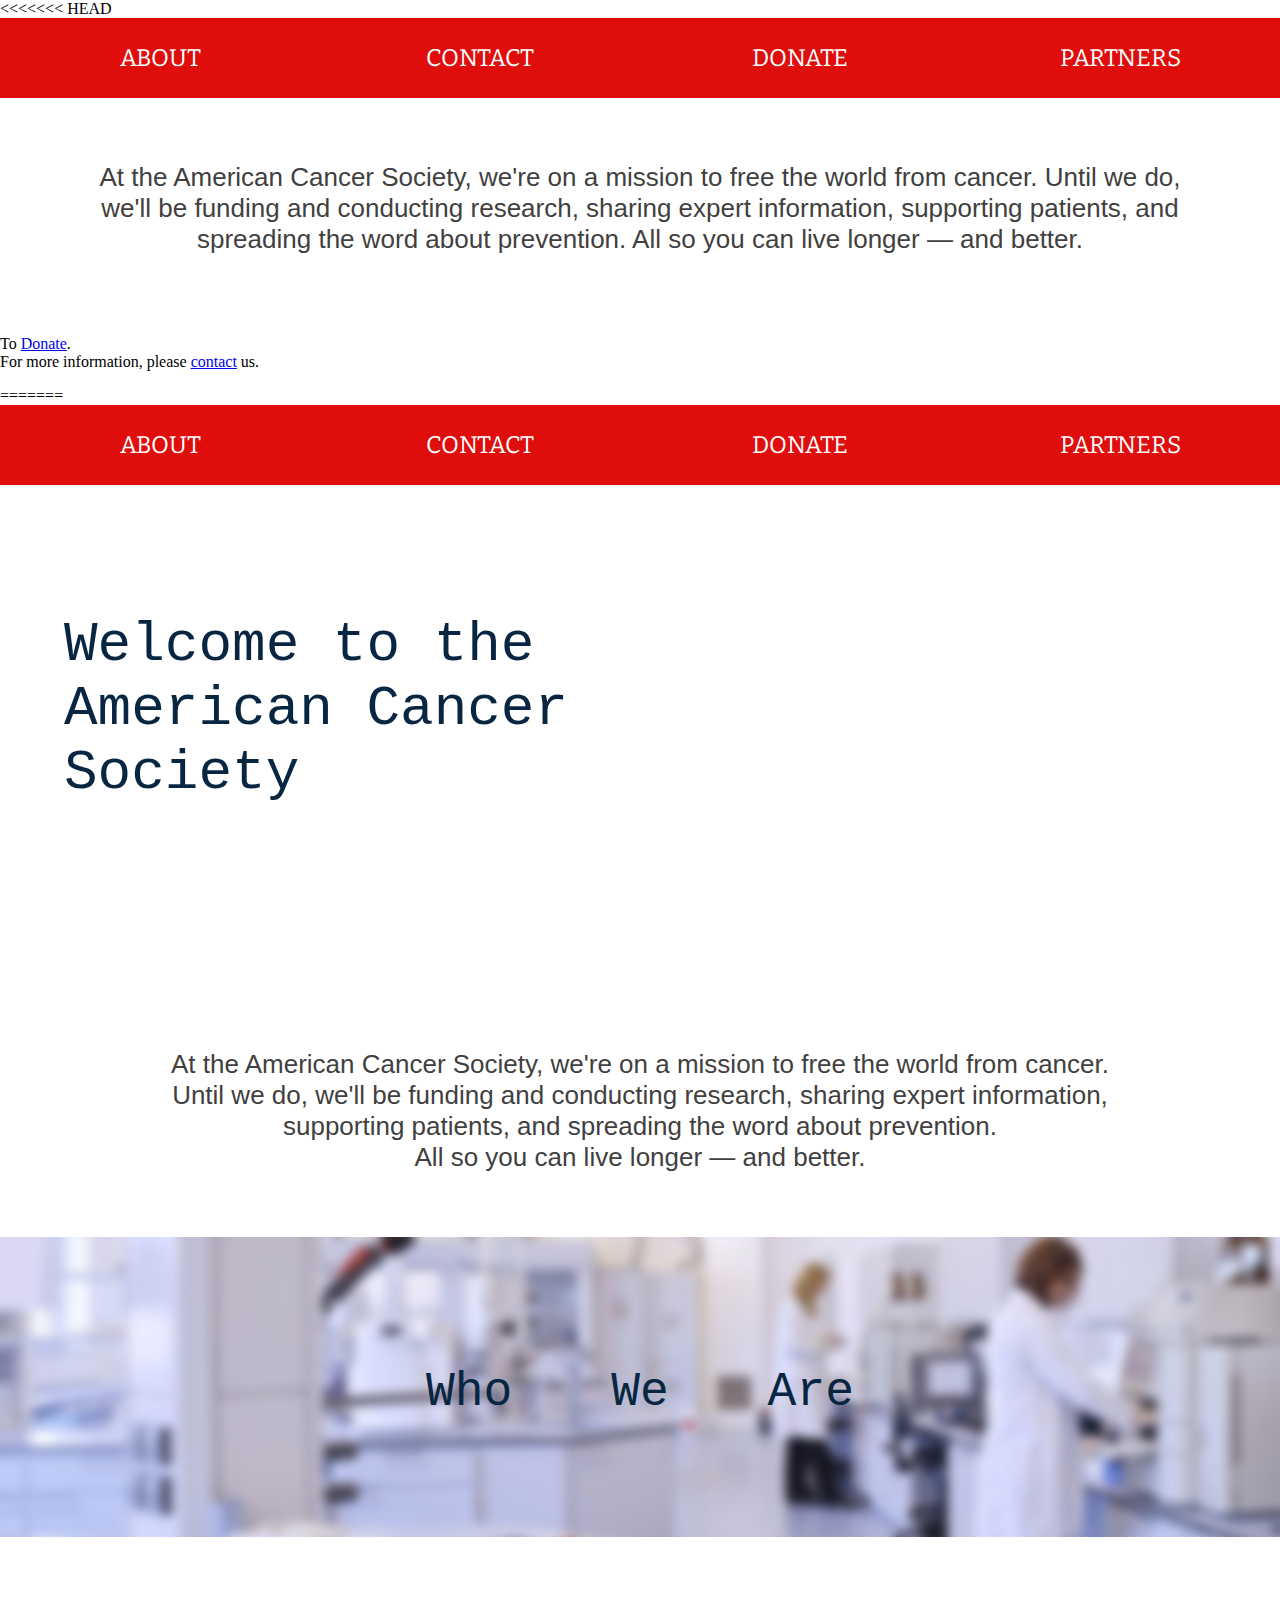
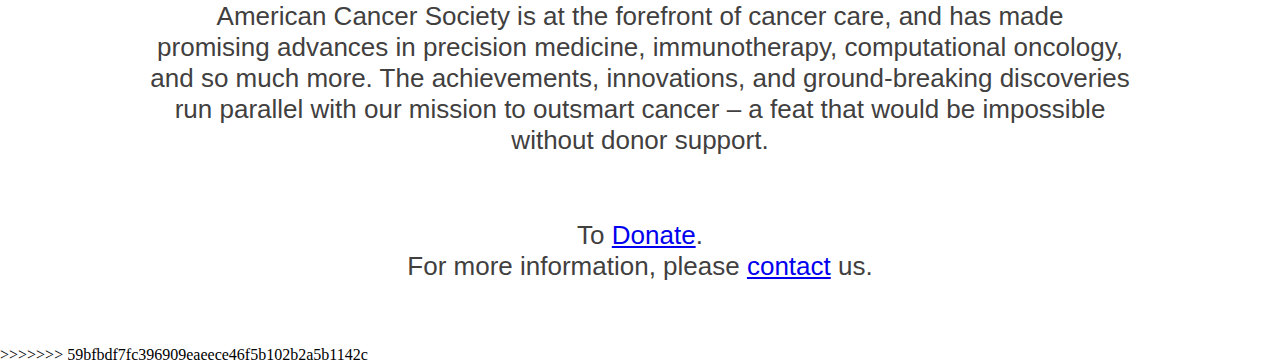
==== index.html @ 08b8dbd5 "Merge branch 'master' of https://github.com/MahdiurRahman/ttp_charity_assignment into about" ====
<<<<<<< HEAD
<!DOCTYPE html>
<html>
<head>
    <link href="https://fonts.googleapis.com/css?family=Bitter&display=swap" rel="stylesheet">
    <link rel="stylesheet" type="text/css" href="index.css">
	<title>Cancer Research of America</title>
</head>
<body>
    <!-- NAVBAR -->
        <div class="nav">
            <a class="nav_link nav_partners"><p class="nav_about">partners</p></a>
            <a class="nav_link"><p class="nav_donate">donate</p></a>
            <a class="nav_link"><p class="nav_contact">contact</p></a>
            <a class="nav_link"><p>about</p></a>
            <div class="nav_div">
                <a class="nav_partners_link"><p>one</p></a>
                <a class="nav_partners_link"><p>two</p></a>
                <a class="nav_partners_link"><p>three</p></a>
                <a class="nav_partners_link"><p>four</p></a>
            </div>
        </div>

    <!-- put code after here -->
	
	<div>
		<p class="aboutPar"> 
		At the American Cancer Society, we're on a mission to free the world from cancer.
		Until we do, we'll be funding and conducting research, sharing expert information,
		supporting patients, and spreading the word about prevention.
		All so you can live longer — and better.
		</p>
		<p>
  		  To <a href="contact.html">Donate</a>. <br>
    		  For more information, please <a href="contact.html">contact</a> us.
		</p>
	</div>
    
</body>
</html>
=======
<!DOCTYPE html>
<html>
<head>
    <link href="https://fonts.googleapis.com/css?family=Bitter&display=swap" rel="stylesheet">
    <link rel="stylesheet" type="text/css" href="index.css">
    <link rel="stylesheet" type="text/css" href="about.css">
	<title>Cancer Research of America</title>
</head>
<body>
    <!-- NAVBAR -->
        <div class="nav">
            <a class="nav_link nav_partners"><p class="nav_about">partners</p></a>
            <a class="nav_link"><p class="nav_donate">donate</p></a>
            <a class="nav_link"><p class="nav_contact">contact</p></a>
            <a class="nav_link"><p>about</p></a>
            <div class="nav_div">
                <a class="nav_partners_link"><p>one</p></a>
                <a class="nav_partners_link"><p>two</p></a>
                <a class="nav_partners_link"><p>three</p></a>
                <a class="nav_partners_link"><p>four</p></a>
            </div>
        </div>

    <!-- put code after here -->
	
	<div class="about_div">
        <div class="banner1">
            <p class= banner1P>
                  Welcome to the<br>American Cancer<br>    Society
            </p>    
            </div>

		<p class="aboutPar"> 
		At the American Cancer Society, we're on a mission to free the world from cancer. <br>
		Until we do, we'll be funding and conducting research, sharing expert information, <br>
		supporting patients, and spreading the word about prevention. <br>
		All so you can live longer — and better.
        </p>

        <div class="banner2">
                <p class= banner2P>
                        Who We Are
                  </p>   
        </div>

        <p class=aboutPar>
                American Cancer Society is at the forefront of cancer care, and has made <br> 
                promising advances in precision medicine, immunotherapy, computational oncology, <br>
                and so much more. The achievements, innovations, and ground-breaking discoveries <br>
                run parallel with our mission to outsmart cancer – a feat that would be impossible <br>
                without donor support. 
        </p>

		<p class=aboutPar2>
  		  To <a href="contact.html">Donate</a>. <br>
    		  For more information, please <a href="contact.html">contact</a> us.
		</p>
	</div>
    

</body>
</html>
>>>>>>> 59bfbdf7fc396909eaeece46f5b102b2a5b1142c
---- index.css ----
body {
	margin: 0;
	padding: 0;
}

.nav {
	height: 80px;
	display: flex;
	flex-flow: row-reverse wrap;
}

.nav_link, .nav_div {
	width: 25%;
	background-color: #e00d0d;
	font-size: 24px;
}

.nav_link {
	height: 100%;
	display: flex;
	justify-content: space-around;
	align-items: center;
}

.nav_div * {
	font-size: 18px;
	text-align: center;
	display: none;
}

.nav a * {
	font-family: 'Bitter', serif;
	color: white;
	text-transform: uppercase;
}

div a:first-child:hover {

}
---- index.css ----
body {
	margin: 0;
	padding: 0;
}

.nav {
	height: 80px;
	display: flex;
	flex-flow: row-reverse wrap;
}

.nav_link, .nav_div {
	width: 25%;
	background-color: #e00d0d;
	font-size: 24px;
}

.nav_link {
	height: 100%;
	display: flex;
	justify-content: space-around;
	align-items: center;
}

.nav_div * {
	font-size: 18px;
	text-align: center;
	display: none;
}

.nav a * {
	font-family: 'Bitter', serif;
	color: white;
	text-transform: uppercase;
}

div a:first-child:hover {

}
---- about.css ----
.banner1 {
    height: 500px;
    background-image: url("https://www.conehealth.com/app/files/public/9988/Physician-Hands-Home-Banner.jpg");
    background-repeat: no-repeat;
}

.banner1P {
    margin: 0;
    font-size: 350%;
    font-weight: 510;
    font-family: 'Courier New', Courier, monospace;
    padding-block-start: 10%;
    padding-left: 5%;
    text-align: left;
    color: rgb(8, 38, 66);
}

.aboutPar {
    font-family: 'Lucida Sans', 'Lucida Sans Regular', 'Lucida Grande', 'Lucida Sans Unicode', Geneva, Verdana, sans-serif;
    font-size: 26px;
    text-align: center;
    margin:0;
    padding-left: 7%;
    padding-right: 7%;
    padding-top: 5%;
    padding-bottom: 5%;
    color: rgb(66, 63, 63);
}

.aboutPar2 {
    font-family: 'Lucida Sans', 'Lucida Sans Regular', 'Lucida Grande', 'Lucida Sans Unicode', Geneva, Verdana, sans-serif;
    font-size: 26px;
    text-align: center;
    margin:0;
    padding-left: 7%;
    padding-right: 7%;
    padding-bottom: 5%;
    color: rgb(66, 63, 63);
}

.banner2 {
    height: 300px;
    background-image: url("banner2.jpg");
    background-repeat: no-repeat;
    background-position: center; 
    background-size: cover; 
 }

.banner2P {
    margin: 0;
    font-size: 300%;
    font-weight: 510;
    font-family:'Courier New', Courier, monospace;
    padding-block-start: 10%;
    padding: 10%;
    text-align: center;
    color:rgb(8, 38, 66);
    word-spacing: 70px; 
}
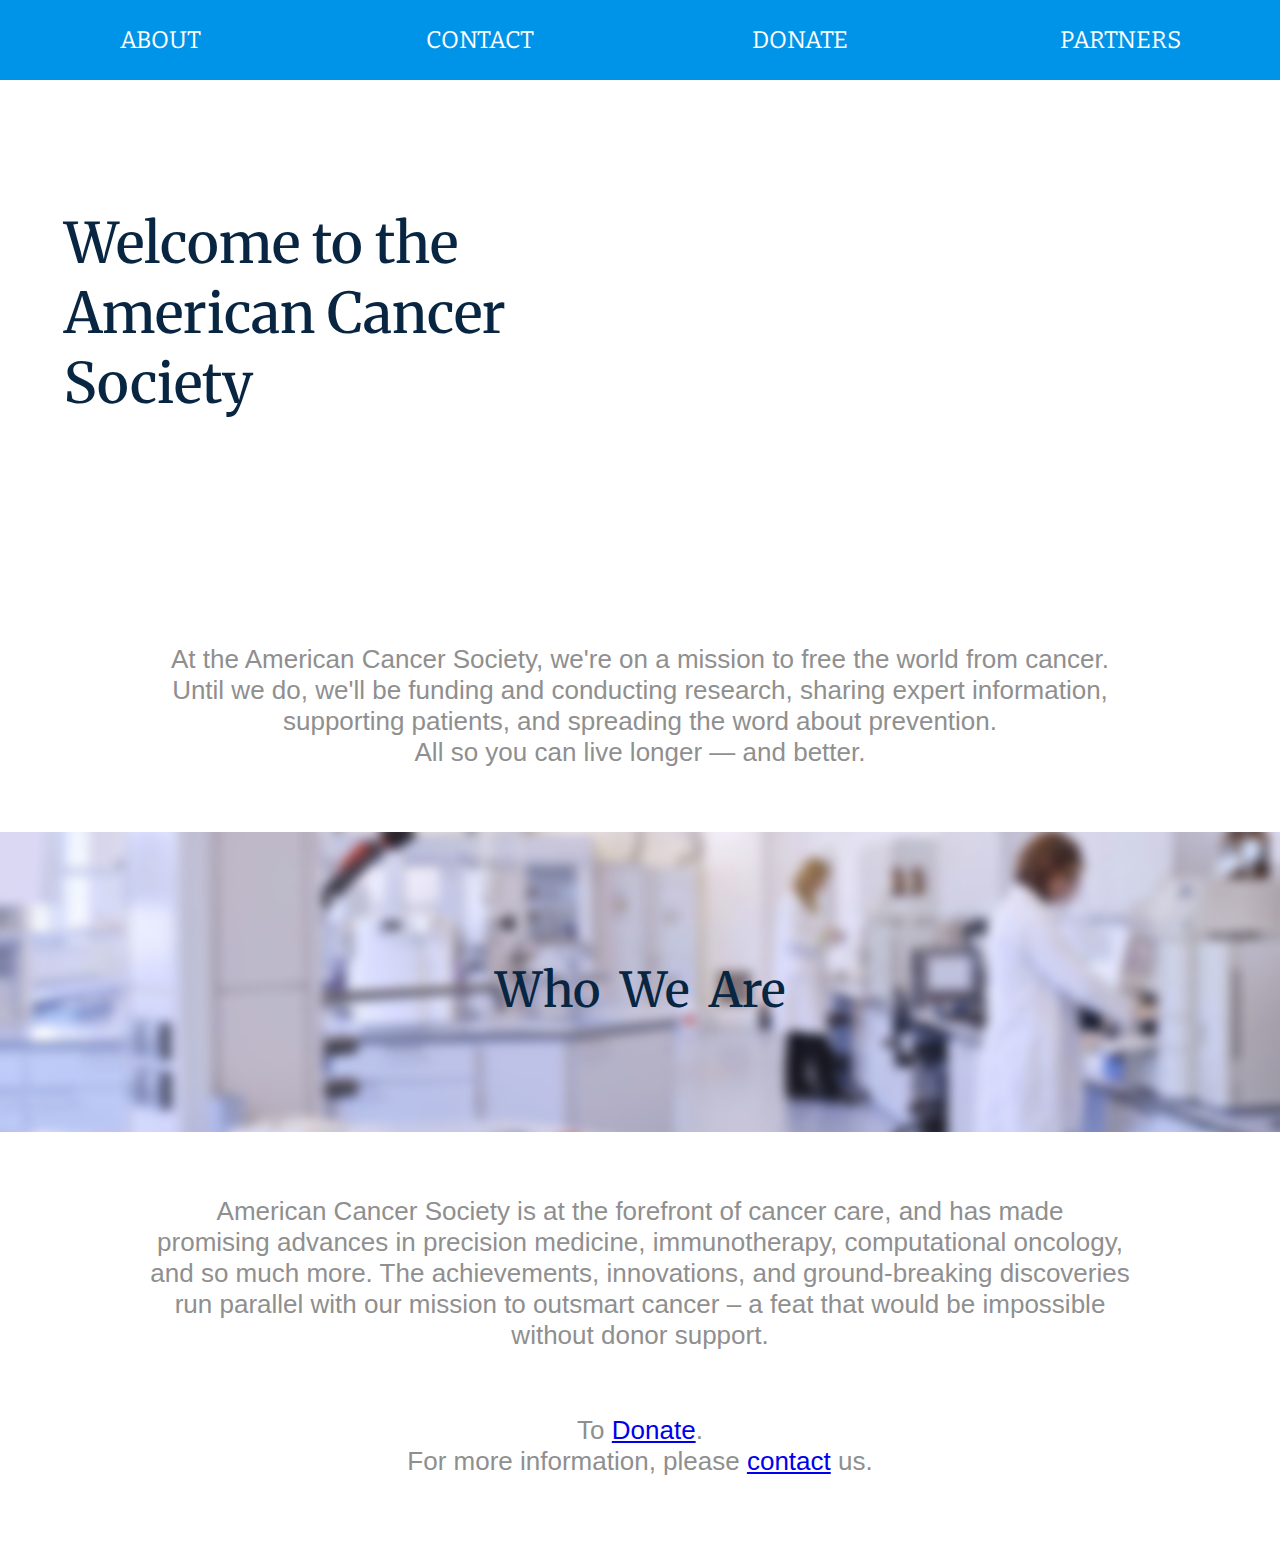
==== commit 6619ea5c: "nav color" ====
--- a/index.html
+++ b/index.html
@@ -1,9 +1,10 @@
-<<<<<<< HEAD
 <!DOCTYPE html>
 <html>
 <head>
+    <link href="https://fonts.googleapis.com/css?family=Merriweather&display=swap" rel="stylesheet">
     <link href="https://fonts.googleapis.com/css?family=Bitter&display=swap" rel="stylesheet">
     <link rel="stylesheet" type="text/css" href="index.css">
+    <link rel="stylesheet" type="text/css" href="about.css">
 	<title>Cancer Research of America</title>
 </head>
 <body>
@@ -23,82 +24,40 @@
 
     <!-- put code after here -->
 	
-	<div>
+	<div class="about_div">
+        <div class="banner1">
+            <p class= banner1P>
+                  Welcome to the<br>American Cancer<br>    Society
+            </p>    
+            </div>
+
 		<p class="aboutPar"> 
-		At the American Cancer Society, we're on a mission to free the world from cancer.
-		Until we do, we'll be funding and conducting research, sharing expert information,
-		supporting patients, and spreading the word about prevention.
+		At the American Cancer Society, we're on a mission to free the world from cancer. <br>
+		Until we do, we'll be funding and conducting research, sharing expert information, <br>
+		supporting patients, and spreading the word about prevention. <br>
 		All so you can live longer — and better.
-		</p>
-		<p>
-  		  To <a href="contact.html">Donate</a>. <br>
+        </p>
+
+        <div class="banner2">
+                <p class= banner2P>
+                        Who We Are
+                  </p>   
+        </div>
+
+        <p class=aboutPar>
+                American Cancer Society is at the forefront of cancer care, and has made <br> 
+                promising advances in precision medicine, immunotherapy, computational oncology, <br>
+                and so much more. The achievements, innovations, and ground-breaking discoveries <br>
+                run parallel with our mission to outsmart cancer – a feat that would be impossible <br>
+                without donor support. 
+        </p>
+
+		<p class=aboutPar2>
+  		  To <a href="donate.html">Donate</a>. <br>
     		  For more information, please <a href="contact.html">contact</a> us.
 		</p>
 	</div>
     
+
 </body>
-</html>
-=======
-<!DOCTYPE html>
-<html>
-<head>
-    <link href="https://fonts.googleapis.com/css?family=Bitter&display=swap" rel="stylesheet">
-    <link rel="stylesheet" type="text/css" href="index.css">
-    <link rel="stylesheet" type="text/css" href="about.css">
-	<title>Cancer Research of America</title>
-</head>
-<body>
-    <!-- NAVBAR -->
-        <div class="nav">
-            <a class="nav_link nav_partners"><p class="nav_about">partners</p></a>
-            <a class="nav_link"><p class="nav_donate">donate</p></a>
-            <a class="nav_link"><p class="nav_contact">contact</p></a>
-            <a class="nav_link"><p>about</p></a>
-            <div class="nav_div">
-                <a class="nav_partners_link"><p>one</p></a>
-                <a class="nav_partners_link"><p>two</p></a>
-                <a class="nav_partners_link"><p>three</p></a>
-                <a class="nav_partners_link"><p>four</p></a>
-            </div>
-        </div>
-
-    <!-- put code after here -->
-	
-	<div class="about_div">
-        <div class="banner1">
-            <p class= banner1P>
-                  Welcome to the<br>American Cancer<br>    Society
-            </p>    
-            </div>
-
-		<p class="aboutPar"> 
-		At the American Cancer Society, we're on a mission to free the world from cancer. <br>
-		Until we do, we'll be funding and conducting research, sharing expert information, <br>
-		supporting patients, and spreading the word about prevention. <br>
-		All so you can live longer — and better.
-        </p>
-
-        <div class="banner2">
-                <p class= banner2P>
-                        Who We Are
-                  </p>   
-        </div>
-
-        <p class=aboutPar>
-                American Cancer Society is at the forefront of cancer care, and has made <br> 
-                promising advances in precision medicine, immunotherapy, computational oncology, <br>
-                and so much more. The achievements, innovations, and ground-breaking discoveries <br>
-                run parallel with our mission to outsmart cancer – a feat that would be impossible <br>
-                without donor support. 
-        </p>
-
-		<p class=aboutPar2>
-  		  To <a href="contact.html">Donate</a>. <br>
-    		  For more information, please <a href="contact.html">contact</a> us.
-		</p>
-	</div>
-    
-
-</body>
-</html>
->>>>>>> 59bfbdf7fc396909eaeece46f5b102b2a5b1142c
+</html>--- a/index.css
+++ b/index.css
@@ -11,7 +11,7 @@
 
 .nav_link, .nav_div {
 	width: 25%;
-	background-color: #e00d0d;
+	background-color:#0094E9;
 	font-size: 24px;
 }
 
--- a/about.css
+++ b/about.css
@@ -8,7 +8,7 @@
     margin: 0;
     font-size: 350%;
     font-weight: 510;
-    font-family: 'Courier New', Courier, monospace;
+    font-family: 'Merriweather', serif;
     padding-block-start: 10%;
     padding-left: 5%;
     text-align: left;
@@ -24,7 +24,7 @@
     padding-right: 7%;
     padding-top: 5%;
     padding-bottom: 5%;
-    color: rgb(66, 63, 63);
+    color:#8f8f8f;
 }
 
 .aboutPar2 {
@@ -35,7 +35,7 @@
     padding-left: 7%;
     padding-right: 7%;
     padding-bottom: 5%;
-    color: rgb(66, 63, 63);
+    color: #8f8f8f;
 }
 
 .banner2 {
@@ -50,10 +50,10 @@
     margin: 0;
     font-size: 300%;
     font-weight: 510;
-    font-family:'Courier New', Courier, monospace;
+    font-family: 'Merriweather', serif;
     padding-block-start: 10%;
     padding: 10%;
     text-align: center;
     color:rgb(8, 38, 66);
-    word-spacing: 70px; 
+    word-spacing: 10px; 
 }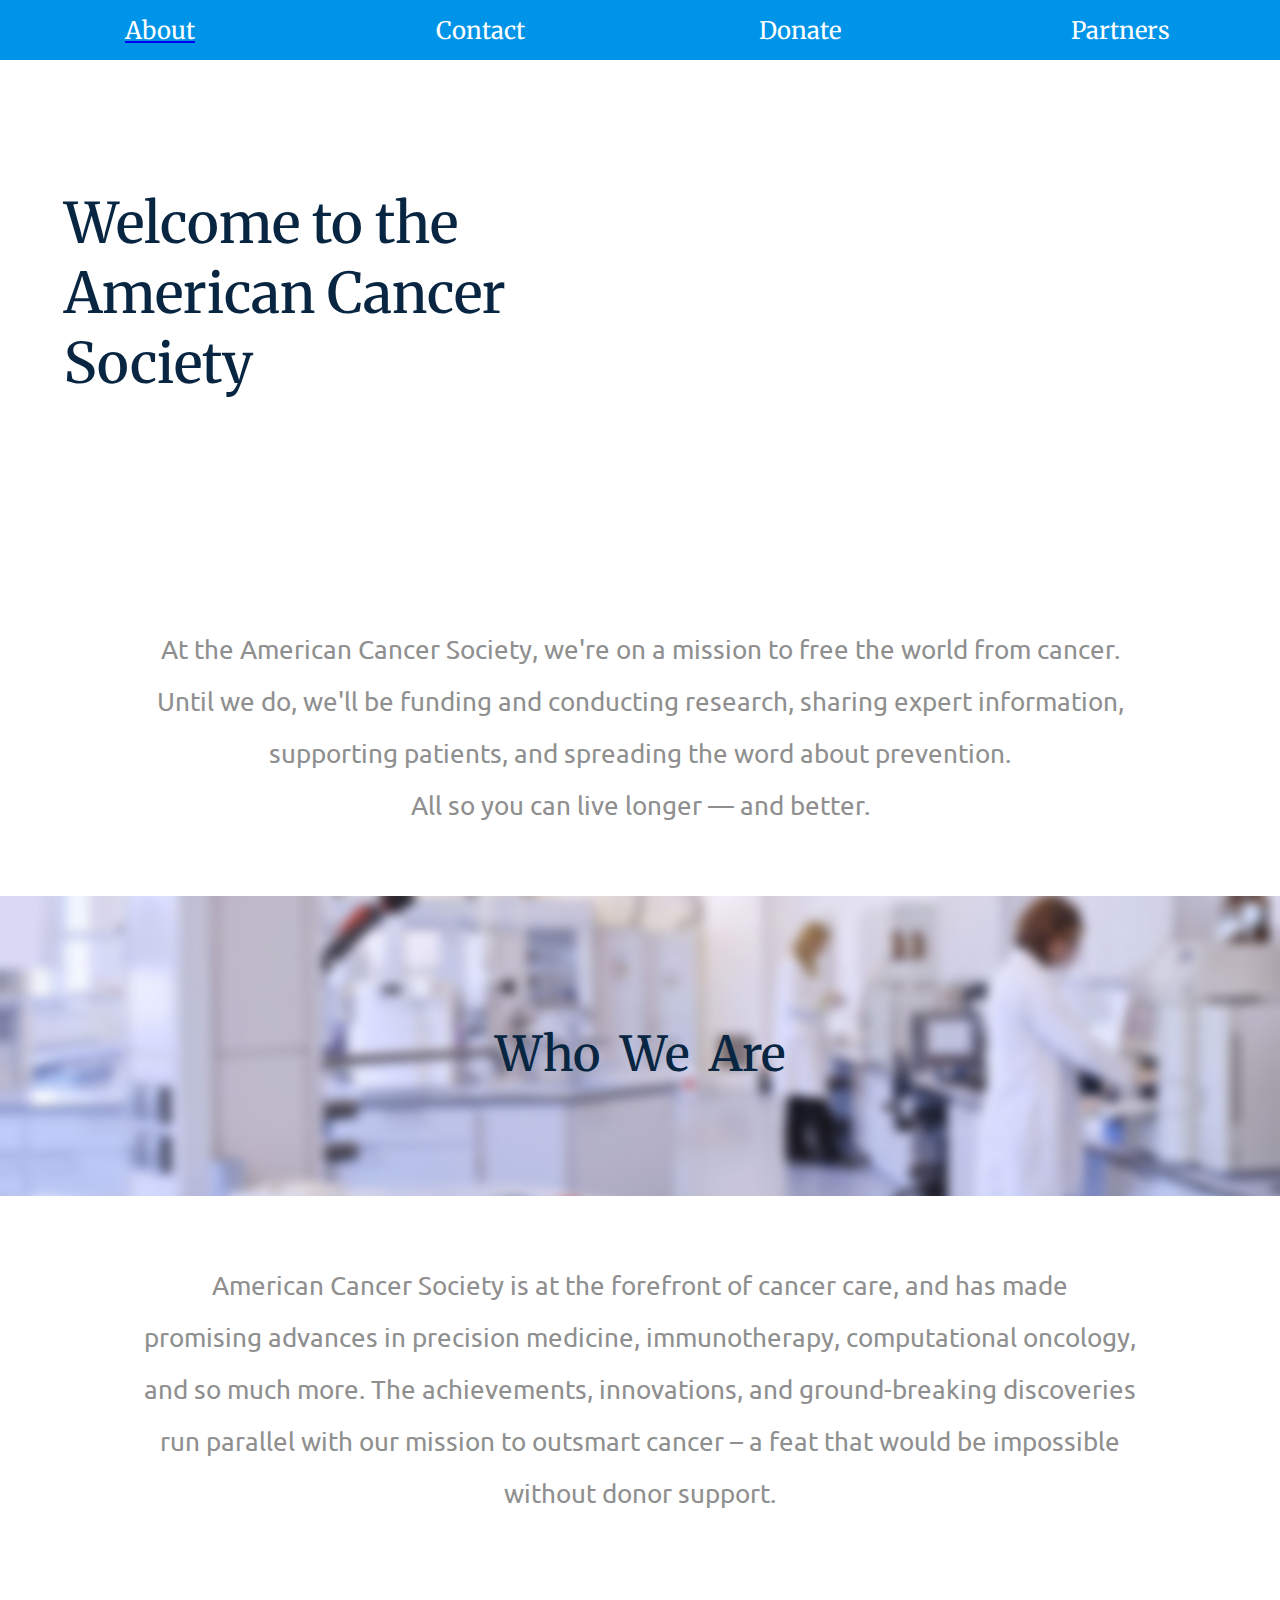
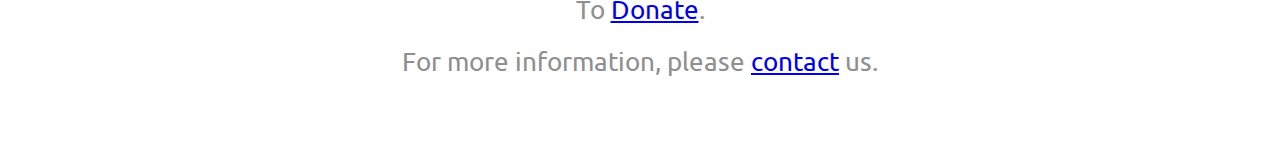
==== commit 8926b807: "this is a commit mahdi" ====
--- a/index.html
+++ b/index.html
@@ -3,6 +3,7 @@
 <head>
     <link href="https://fonts.googleapis.com/css?family=Merriweather&display=swap" rel="stylesheet">
     <link href="https://fonts.googleapis.com/css?family=Bitter&display=swap" rel="stylesheet">
+    <link href="https://fonts.googleapis.com/css?family=Crimson+Text|Ubuntu:300&display=swap" rel="stylesheet">
     <link rel="stylesheet" type="text/css" href="index.css">
     <link rel="stylesheet" type="text/css" href="about.css">
 	<title>Cancer Research of America</title>
@@ -11,9 +12,9 @@
     <!-- NAVBAR -->
         <div class="nav">
             <a class="nav_link nav_partners"><p class="nav_about">partners</p></a>
-            <a class="nav_link"><p class="nav_donate">donate</p></a>
-            <a class="nav_link"><p class="nav_contact">contact</p></a>
-            <a class="nav_link"><p>about</p></a>
+            <a class="nav_link" href="donate.html"><p class="nav_donate">donate</p></a>
+            <a class="nav_link" href="contact.html"><p class="nav_contact">contact</p></a>
+            <a class="nav_link" href="index.html"><p>about</p></a>
             <div class="nav_div">
                 <a class="nav_partners_link"><p>one</p></a>
                 <a class="nav_partners_link"><p>two</p></a>
--- a/index.css
+++ b/index.css
@@ -1,10 +1,11 @@
-body {
+html, body {
+	height: 100%;
 	margin: 0;
 	padding: 0;
 }
 
 .nav {
-	height: 80px;
+	height: 60px;
 	display: flex;
 	flex-flow: row-reverse wrap;
 }
@@ -20,6 +21,11 @@
 	display: flex;
 	justify-content: space-around;
 	align-items: center;
+	text-decoration: none;
+}
+
+.nav_link:hover {
+	text-decoration: underline;
 }
 
 .nav_div * {
@@ -29,13 +35,9 @@
 }
 
 .nav a * {
-	font-family: 'Bitter', serif;
+	font-family: 'Merriweather', serif;
 	color: white;
-	text-transform: uppercase;
-}
-
-div a:first-child:hover {
-
+	text-transform: capitalize;
 }
 
 
@@ -46,4 +48,3 @@
 
 
 
-
--- a/about.css
+++ b/about.css
@@ -16,7 +16,7 @@
 }
 
 .aboutPar {
-    font-family: 'Lucida Sans', 'Lucida Sans Regular', 'Lucida Grande', 'Lucida Sans Unicode', Geneva, Verdana, sans-serif;
+    font-family: 'Ubuntu', sans-serif;
     font-size: 26px;
     text-align: center;
     margin:0;
@@ -25,10 +25,11 @@
     padding-top: 5%;
     padding-bottom: 5%;
     color:#8f8f8f;
+    line-height: 2.0;
 }
 
 .aboutPar2 {
-    font-family: 'Lucida Sans', 'Lucida Sans Regular', 'Lucida Grande', 'Lucida Sans Unicode', Geneva, Verdana, sans-serif;
+    font-family: 'Ubuntu', sans-serif;
     font-size: 26px;
     text-align: center;
     margin:0;
@@ -36,6 +37,7 @@
     padding-right: 7%;
     padding-bottom: 5%;
     color: #8f8f8f;
+    line-height: 2.0;
 }
 
 .banner2 {
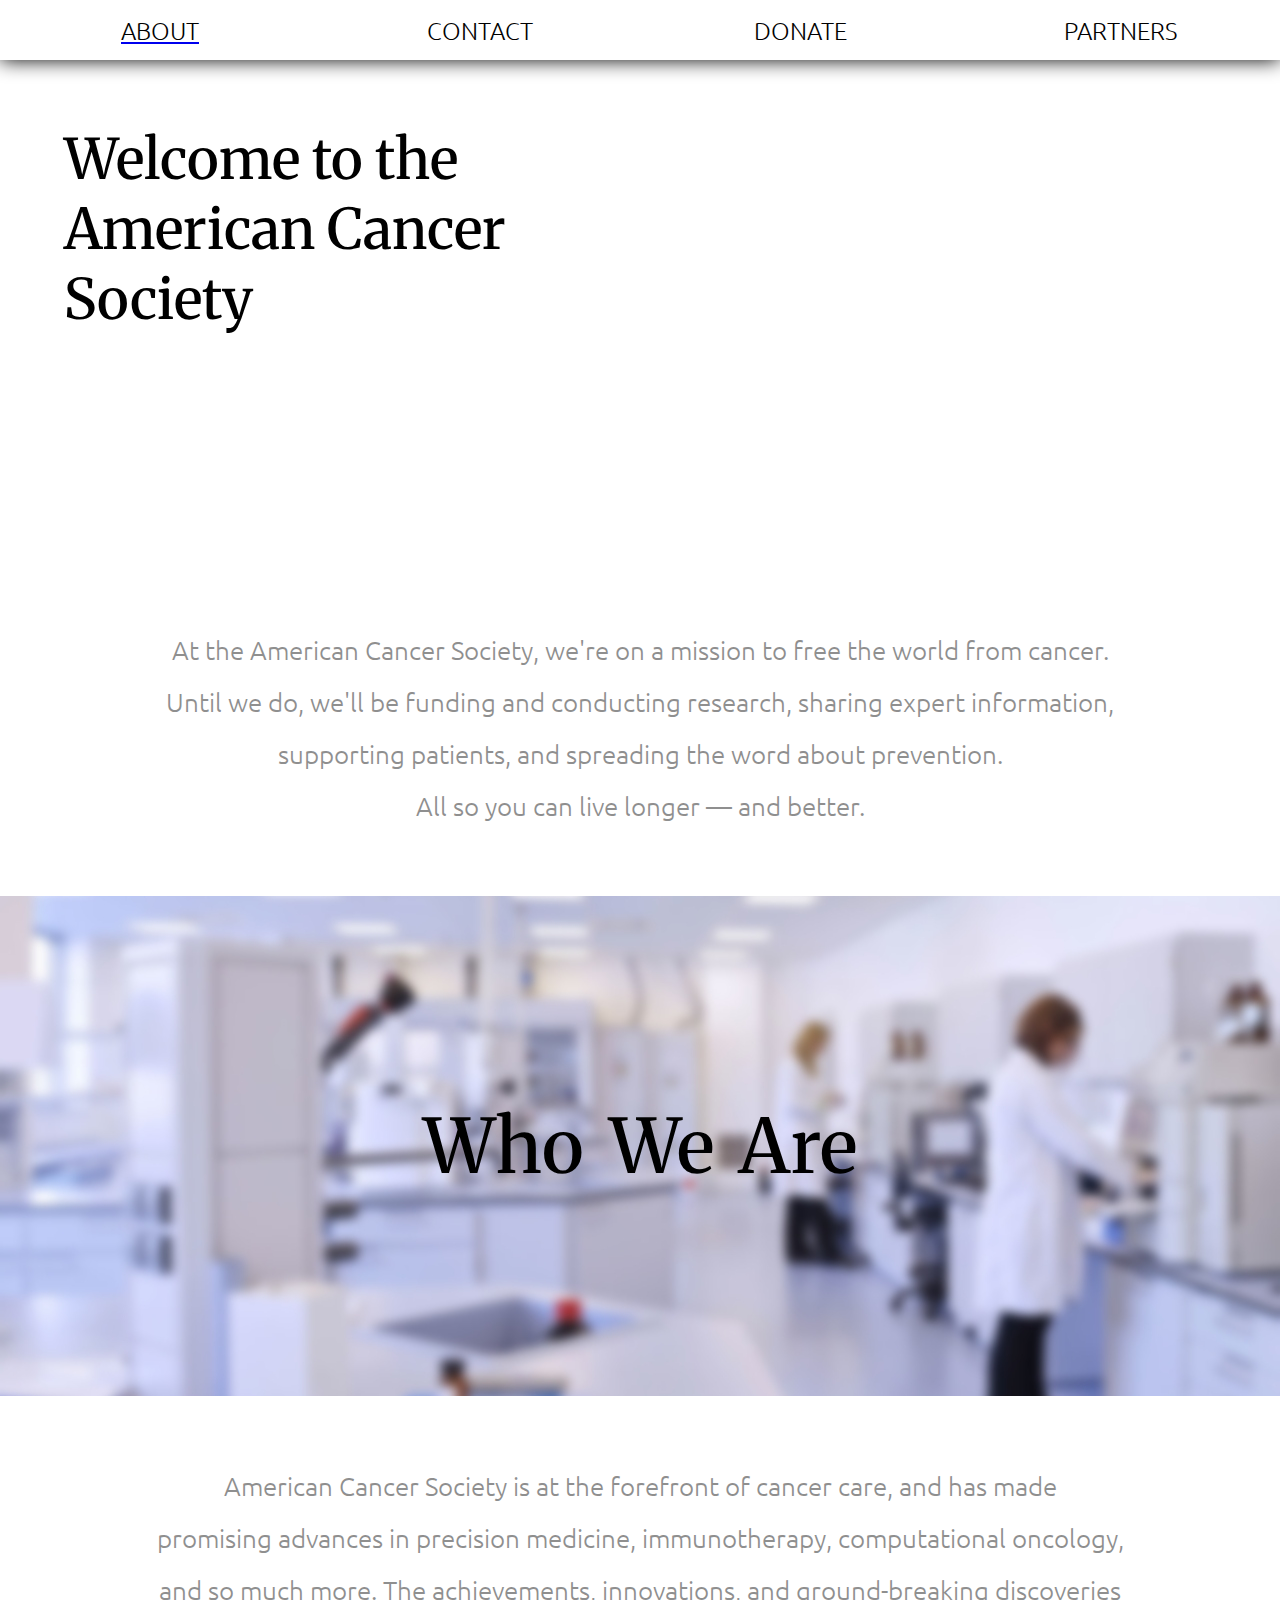
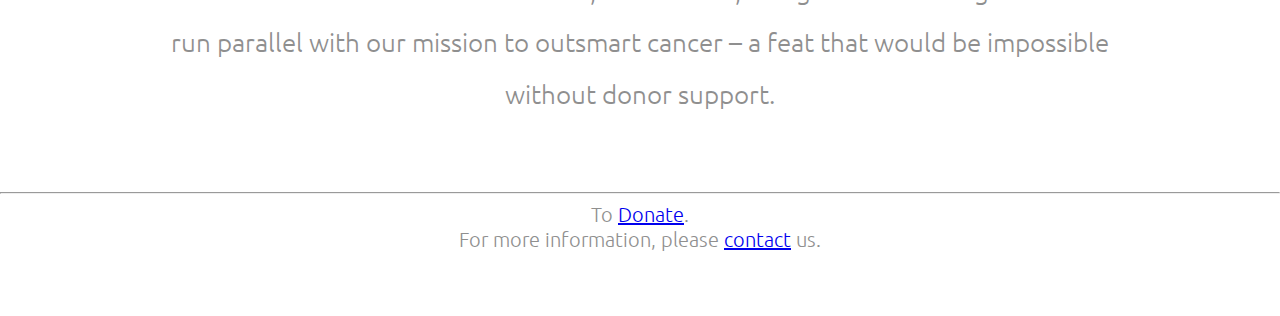
==== commit e6a9a139: "new and improved" ====
--- a/index.html
+++ b/index.html
@@ -1,6 +1,7 @@
 <!DOCTYPE html>
 <html>
 <head>
+    <link href="https://fonts.googleapis.com/css?family=Ubuntu:400,500&display=swap" rel="stylesheet">
     <link href="https://fonts.googleapis.com/css?family=Merriweather&display=swap" rel="stylesheet">
     <link href="https://fonts.googleapis.com/css?family=Bitter&display=swap" rel="stylesheet">
     <link href="https://fonts.googleapis.com/css?family=Crimson+Text|Ubuntu:300&display=swap" rel="stylesheet">
@@ -11,15 +12,23 @@
 <body>
     <!-- NAVBAR -->
         <div class="nav">
-            <a class="nav_link nav_partners"><p class="nav_about">partners</p></a>
-            <a class="nav_link" href="donate.html"><p class="nav_donate">donate</p></a>
-            <a class="nav_link" href="contact.html"><p class="nav_contact">contact</p></a>
-            <a class="nav_link" href="index.html"><p>about</p></a>
+            <a class="nav_link nav_partners">
+                <p>partners</p>
+            </a>
+            <a class="nav_link" href="donate.html">
+                <p class="nav_donate">donate</p>
+            </a>
+            <a class="nav_link" href="contact.html">
+                <p class="nav_contact">contact</p>
+            </a>
+            <a class="nav_link nav_about" href="index.html">
+                <p>about</p>
+            </a>
             <div class="nav_div">
-                <a class="nav_partners_link"><p>one</p></a>
-                <a class="nav_partners_link"><p>two</p></a>
-                <a class="nav_partners_link"><p>three</p></a>
-                <a class="nav_partners_link"><p>four</p></a>
+                <a>one</a>
+                <a>two</a>
+                <a>three</a>
+                <a>four</a>
             </div>
         </div>
 
@@ -30,7 +39,7 @@
             <p class= banner1P>
                   Welcome to the<br>American Cancer<br>    Society
             </p>    
-            </div>
+        </div>
 
 		<p class="aboutPar"> 
 		At the American Cancer Society, we're on a mission to free the world from cancer. <br>
@@ -52,6 +61,7 @@
                 run parallel with our mission to outsmart cancer – a feat that would be impossible <br>
                 without donor support. 
         </p>
+        <hr>
 
 		<p class=aboutPar2>
   		  To <a href="donate.html">Donate</a>. <br>
--- a/index.css
+++ b/index.css
@@ -8,11 +8,14 @@
 	height: 60px;
 	display: flex;
 	flex-flow: row-reverse wrap;
+	position: fixed;
+	width: 100%;
+	box-shadow: 0px 0px 20px black;
 }
 
 .nav_link, .nav_div {
 	width: 25%;
-	background-color:#0094E9;
+	background-color: white;
 	font-size: 24px;
 }
 
@@ -28,16 +31,33 @@
 	text-decoration: underline;
 }
 
-.nav_div * {
+.nav_div {
 	font-size: 18px;
 	text-align: center;
+	display: flex;
+	flex-direction: column;
+	padding-bottom: 10px;
+	border-radius: 0 0 0 10px;
 	display: none;
 }
 
+.nav_div a {
+	font-family: 'Ubuntu', sans-serif;
+	font-weight: lighter;
+	color: black;
+	text-transform: uppercase;
+	margin: 10px;
+}
+
 .nav a * {
-	font-family: 'Merriweather', serif;
-	color: white;
-	text-transform: capitalize;
+	font-family: 'Ubuntu', sans-serif;
+	font-weight: lighter;
+	color: black;
+	text-transform: uppercase;
+}
+
+.nav_partners:hover .nav_div {
+	display: flex;
 }
 
 
--- a/about.css
+++ b/about.css
@@ -2,6 +2,7 @@
     height: 500px;
     background-image: url("https://www.conehealth.com/app/files/public/9988/Physician-Hands-Home-Banner.jpg");
     background-repeat: no-repeat;
+    padding-top: 60px;
 }
 
 .banner1P {
@@ -9,14 +10,15 @@
     font-size: 350%;
     font-weight: 510;
     font-family: 'Merriweather', serif;
-    padding-block-start: 10%;
+    padding-block-start: 5%;
     padding-left: 5%;
     text-align: left;
-    color: rgb(8, 38, 66);
+    color: black;
 }
 
 .aboutPar {
     font-family: 'Ubuntu', sans-serif;
+    font-weight: lighter;
     font-size: 26px;
     text-align: center;
     margin:0;
@@ -30,22 +32,26 @@
 
 .aboutPar2 {
     font-family: 'Ubuntu', sans-serif;
-    font-size: 26px;
+    font-weight: lighter;
+    font-size: 20px;
     text-align: center;
     margin:0;
     padding-left: 7%;
     padding-right: 7%;
     padding-bottom: 5%;
     color: #8f8f8f;
-    line-height: 2.0;
 }
 
 .banner2 {
-    height: 300px;
+    height: 500px;
     background-image: url("banner2.jpg");
     background-repeat: no-repeat;
     background-position: center; 
-    background-size: cover; 
+    background-size: cover;
+    display: flex;
+    justify-content: center;
+    align-items: center;
+    font-size: 25px; 
  }
 
 .banner2P {
@@ -56,6 +62,6 @@
     padding-block-start: 10%;
     padding: 10%;
     text-align: center;
-    color:rgb(8, 38, 66);
+    color: black;
     word-spacing: 10px; 
 }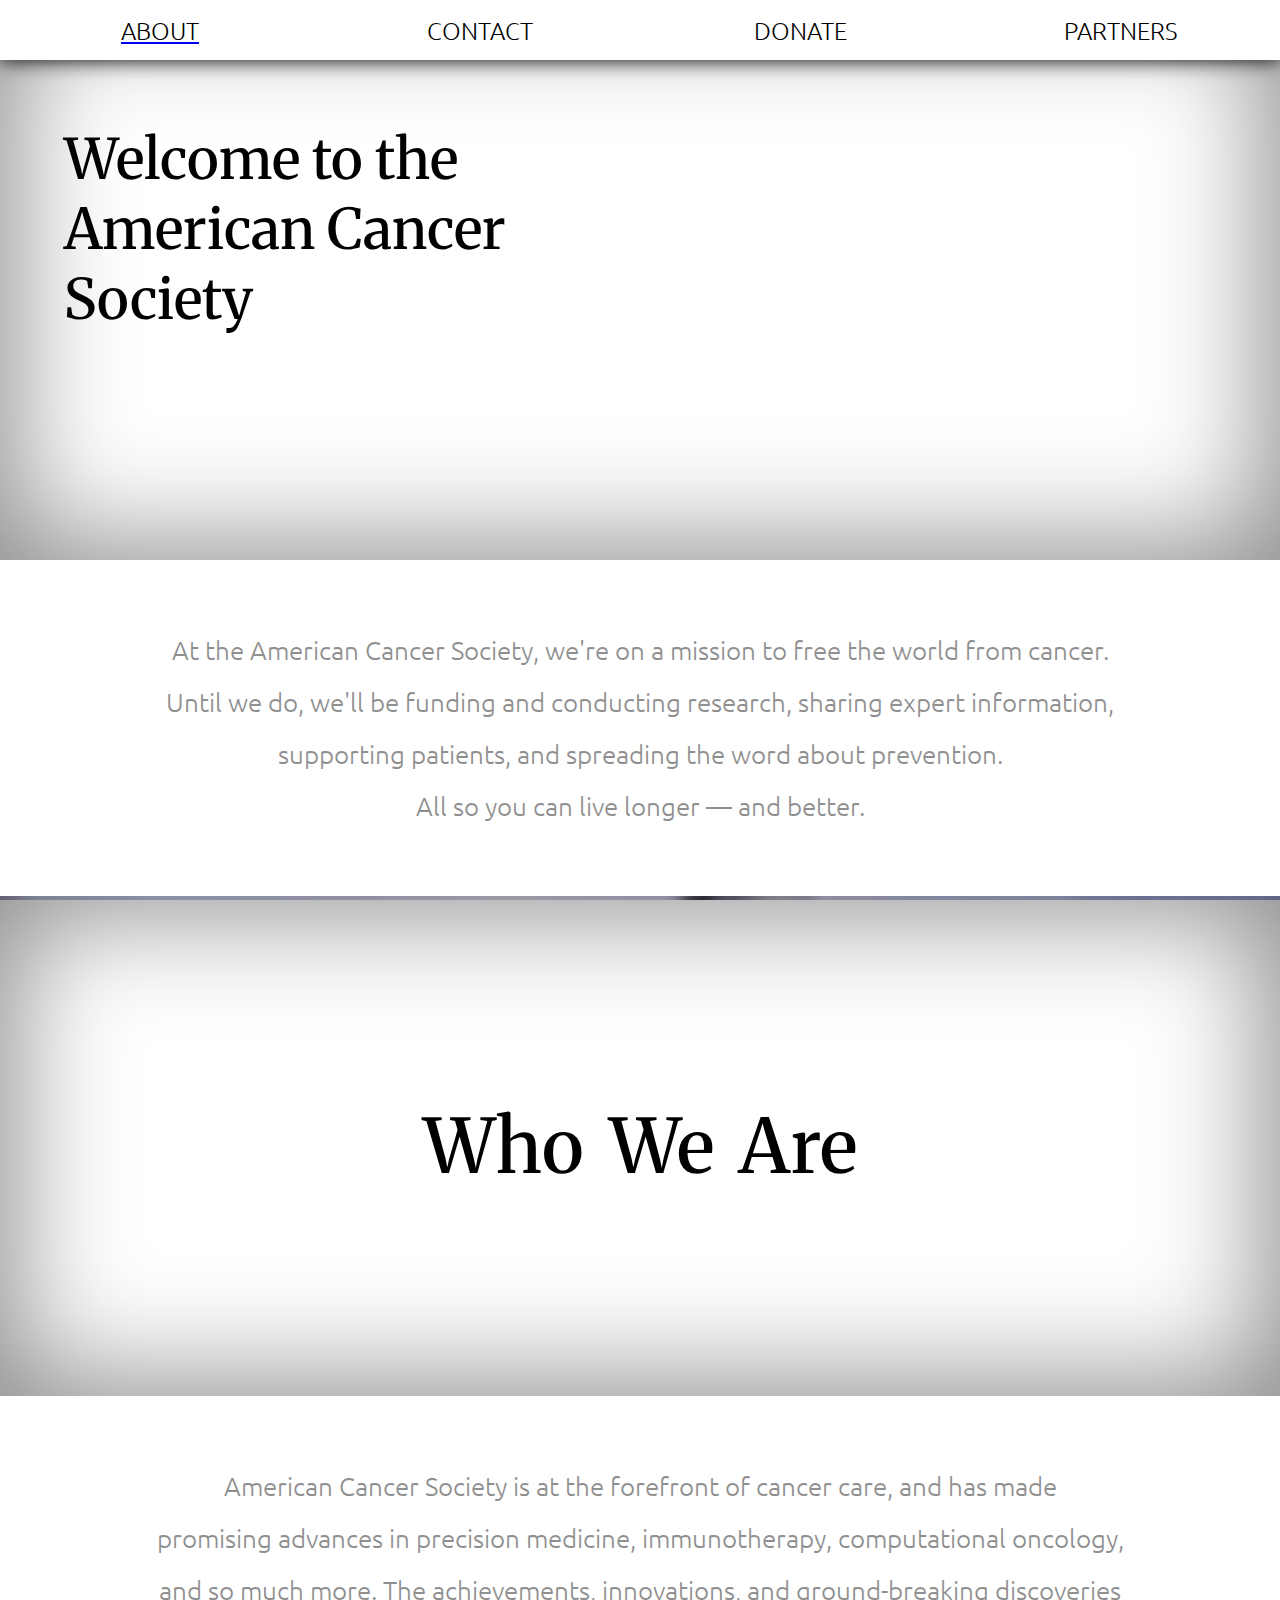
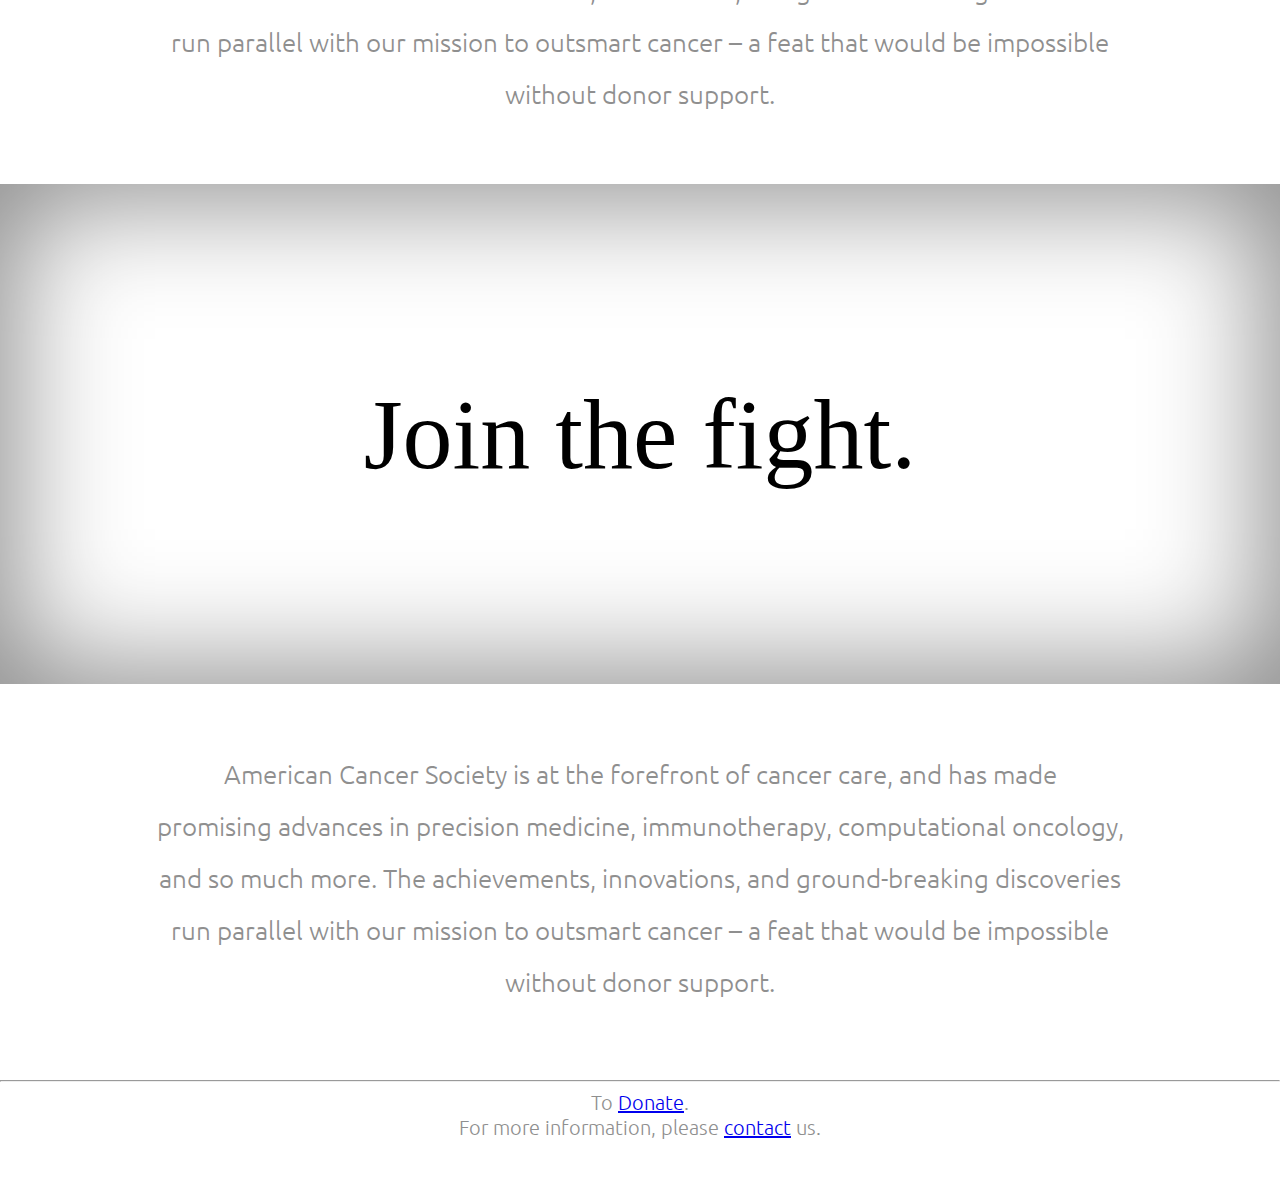
==== commit 813adffe: "even better" ====
--- a/index.html
+++ b/index.html
@@ -61,12 +61,27 @@
                 run parallel with our mission to outsmart cancer – a feat that would be impossible <br>
                 without donor support. 
         </p>
+
+        <div class="banner3">
+            <p>Join the fight.</p>
+        </div>
+
+        <p class="aboutPar">
+                American Cancer Society is at the forefront of cancer care, and has made <br> 
+                promising advances in precision medicine, immunotherapy, computational oncology, <br>
+                and so much more. The achievements, innovations, and ground-breaking discoveries <br>
+                run parallel with our mission to outsmart cancer – a feat that would be impossible <br>
+                without donor support. 
+        </p>
+
         <hr>
 
 		<p class=aboutPar2>
   		  To <a href="donate.html">Donate</a>. <br>
     		  For more information, please <a href="contact.html">contact</a> us.
 		</p>
+
+
 	</div>
     
 
--- a/about.css
+++ b/about.css
@@ -40,6 +40,7 @@
     padding-right: 7%;
     padding-bottom: 5%;
     color: #8f8f8f;
+    background-color: white;
 }
 
 .banner2 {
@@ -54,6 +55,27 @@
     font-size: 25px; 
  }
 
+ .banner3 {
+    height: 500px;
+    background-image: url("https://images.unsplash.com/photo-1524499982521-1ffd58dd89ea?ixlib=rb-1.2.1&ixid=eyJhcHBfaWQiOjEyMDd9&auto=format&fit=crop&w=1674&q=80");
+    background-repeat: no-repeat;
+    background-position: center; 
+    background-size: cover;
+    display: flex;
+    justify-content: center;
+    align-items: center;
+    font-size: 25px; 
+ }
+
+ .banner3 p {
+    font-size: 100px;
+ }
+
+ .banner1, .banner2, .banner3 {
+    background-attachment: fixed;
+    box-shadow: inset 0px 0px 116px 16px rgba(0,0,0,0.45);
+ }
+
 .banner2P {
     margin: 0;
     font-size: 300%;
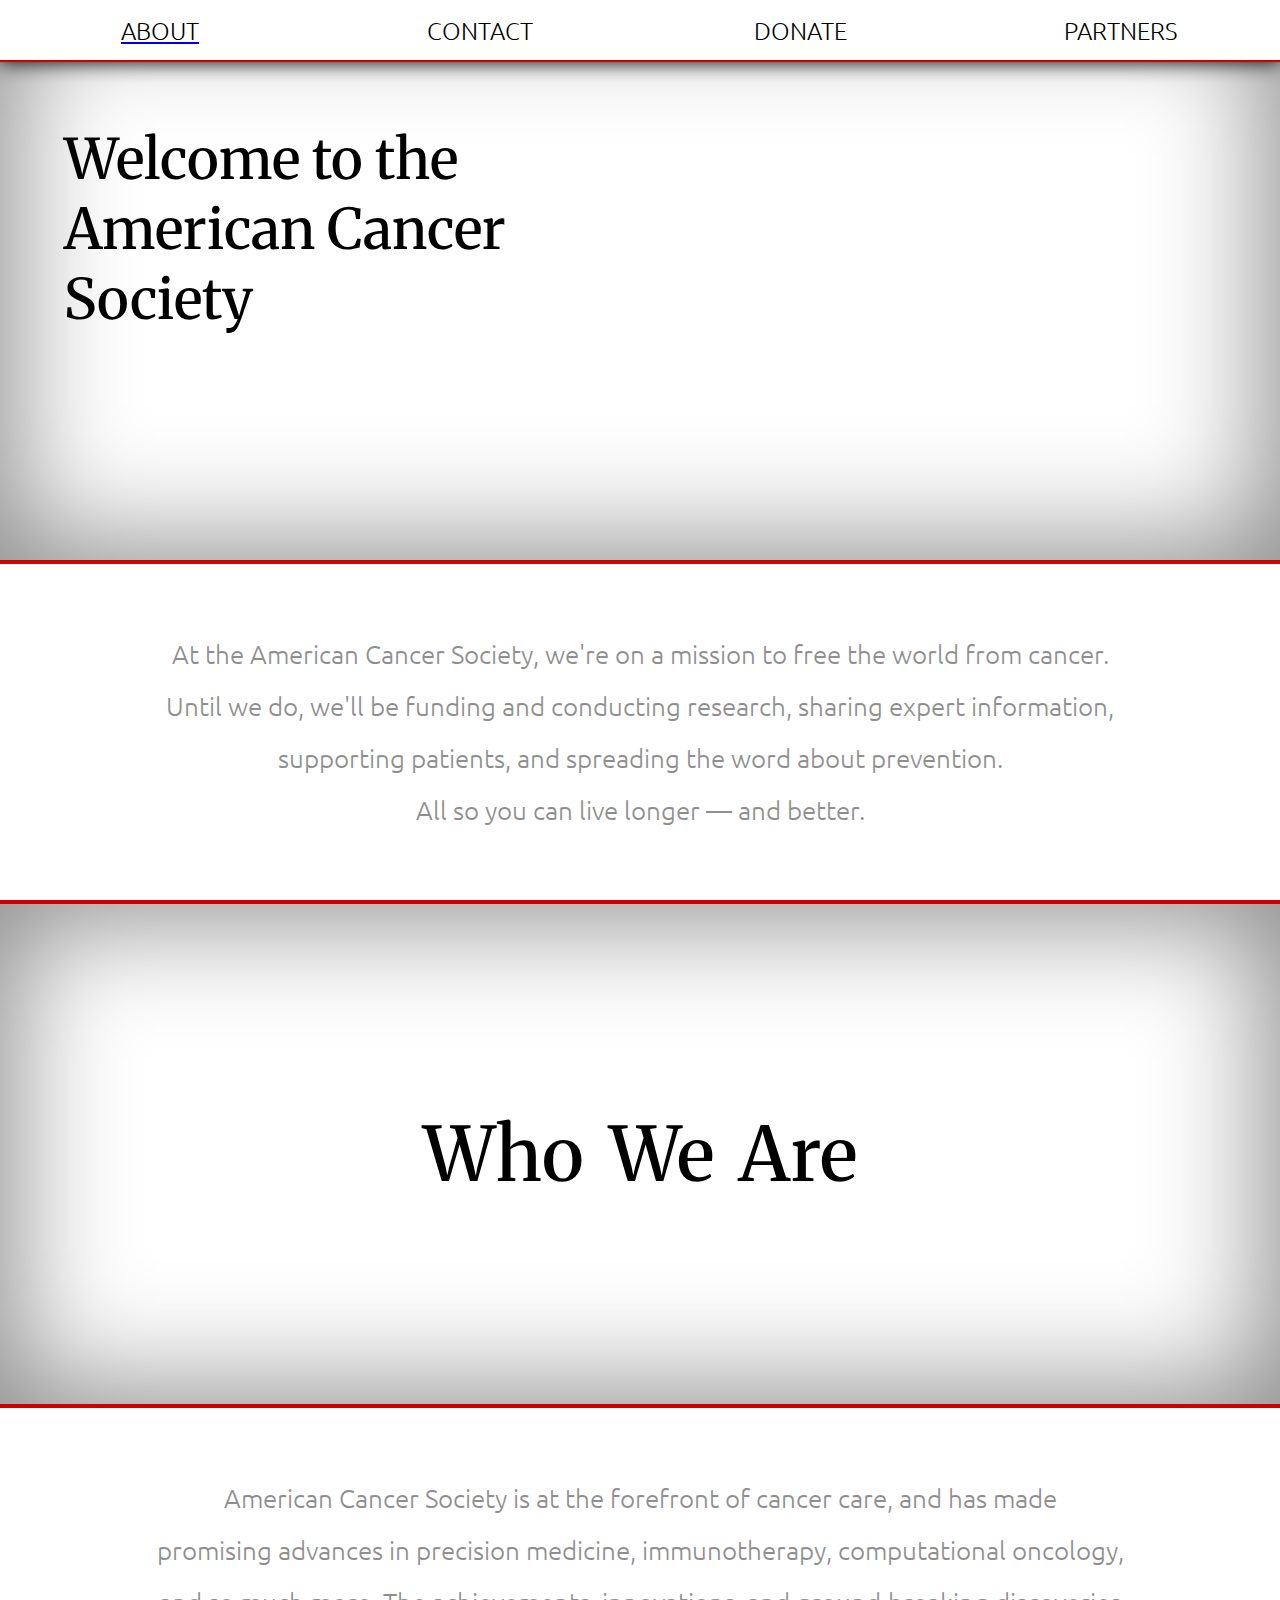
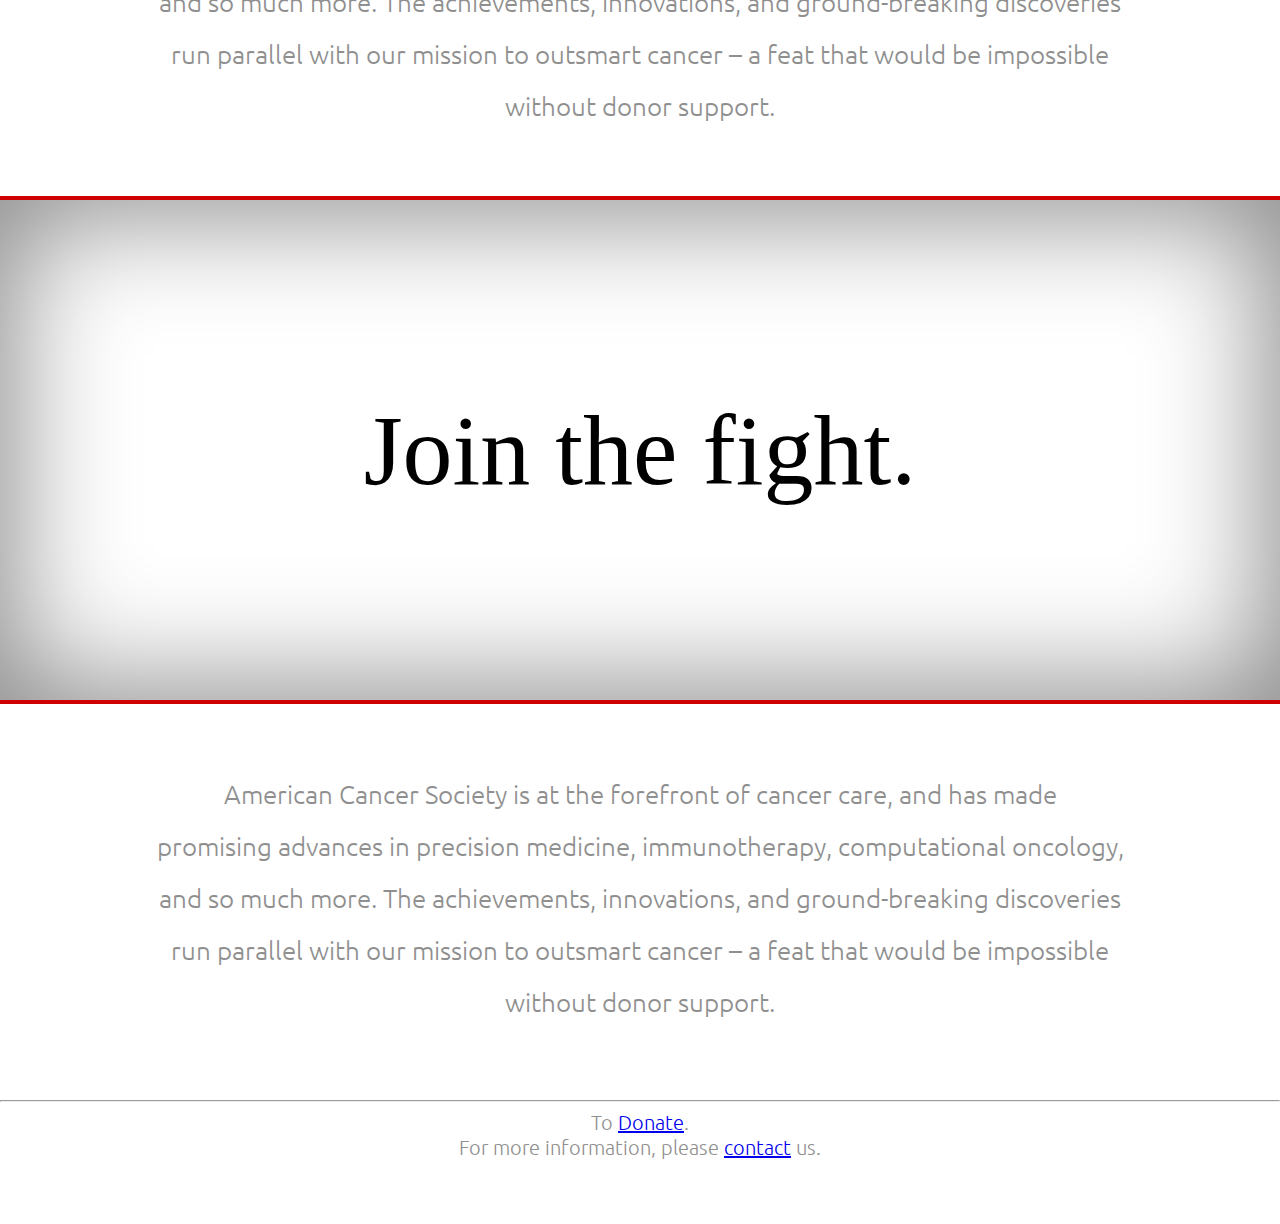
==== commit 21885239: "nothing" ====
--- a/index.html
+++ b/index.html
@@ -66,7 +66,7 @@
             <p>Join the fight.</p>
         </div>
 
-        <p class="aboutPar">
+        <p class="aboutPar aboutParLast">
                 American Cancer Society is at the forefront of cancer care, and has made <br> 
                 promising advances in precision medicine, immunotherapy, computational oncology, <br>
                 and so much more. The achievements, innovations, and ground-breaking discoveries <br>
--- a/index.css
+++ b/index.css
@@ -11,6 +11,9 @@
 	position: fixed;
 	width: 100%;
 	box-shadow: 0px 0px 20px black;
+	border-width: 0 0 2px 0;
+	border-color: #cf0000;
+	border-style: solid;
 }
 
 .nav_link, .nav_div {
--- a/about.css
+++ b/about.css
@@ -28,6 +28,9 @@
     padding-bottom: 5%;
     color:#8f8f8f;
     line-height: 2.0;
+    border-width: 4px 0;
+    border-color: #cf0000;
+    border-style: solid;
 }
 
 .aboutPar2 {
@@ -41,6 +44,10 @@
     padding-bottom: 5%;
     color: #8f8f8f;
     background-color: white;
+}
+
+.aboutParLast {
+    border-width: 4px 0 0 0;
 }
 
 .banner2 {
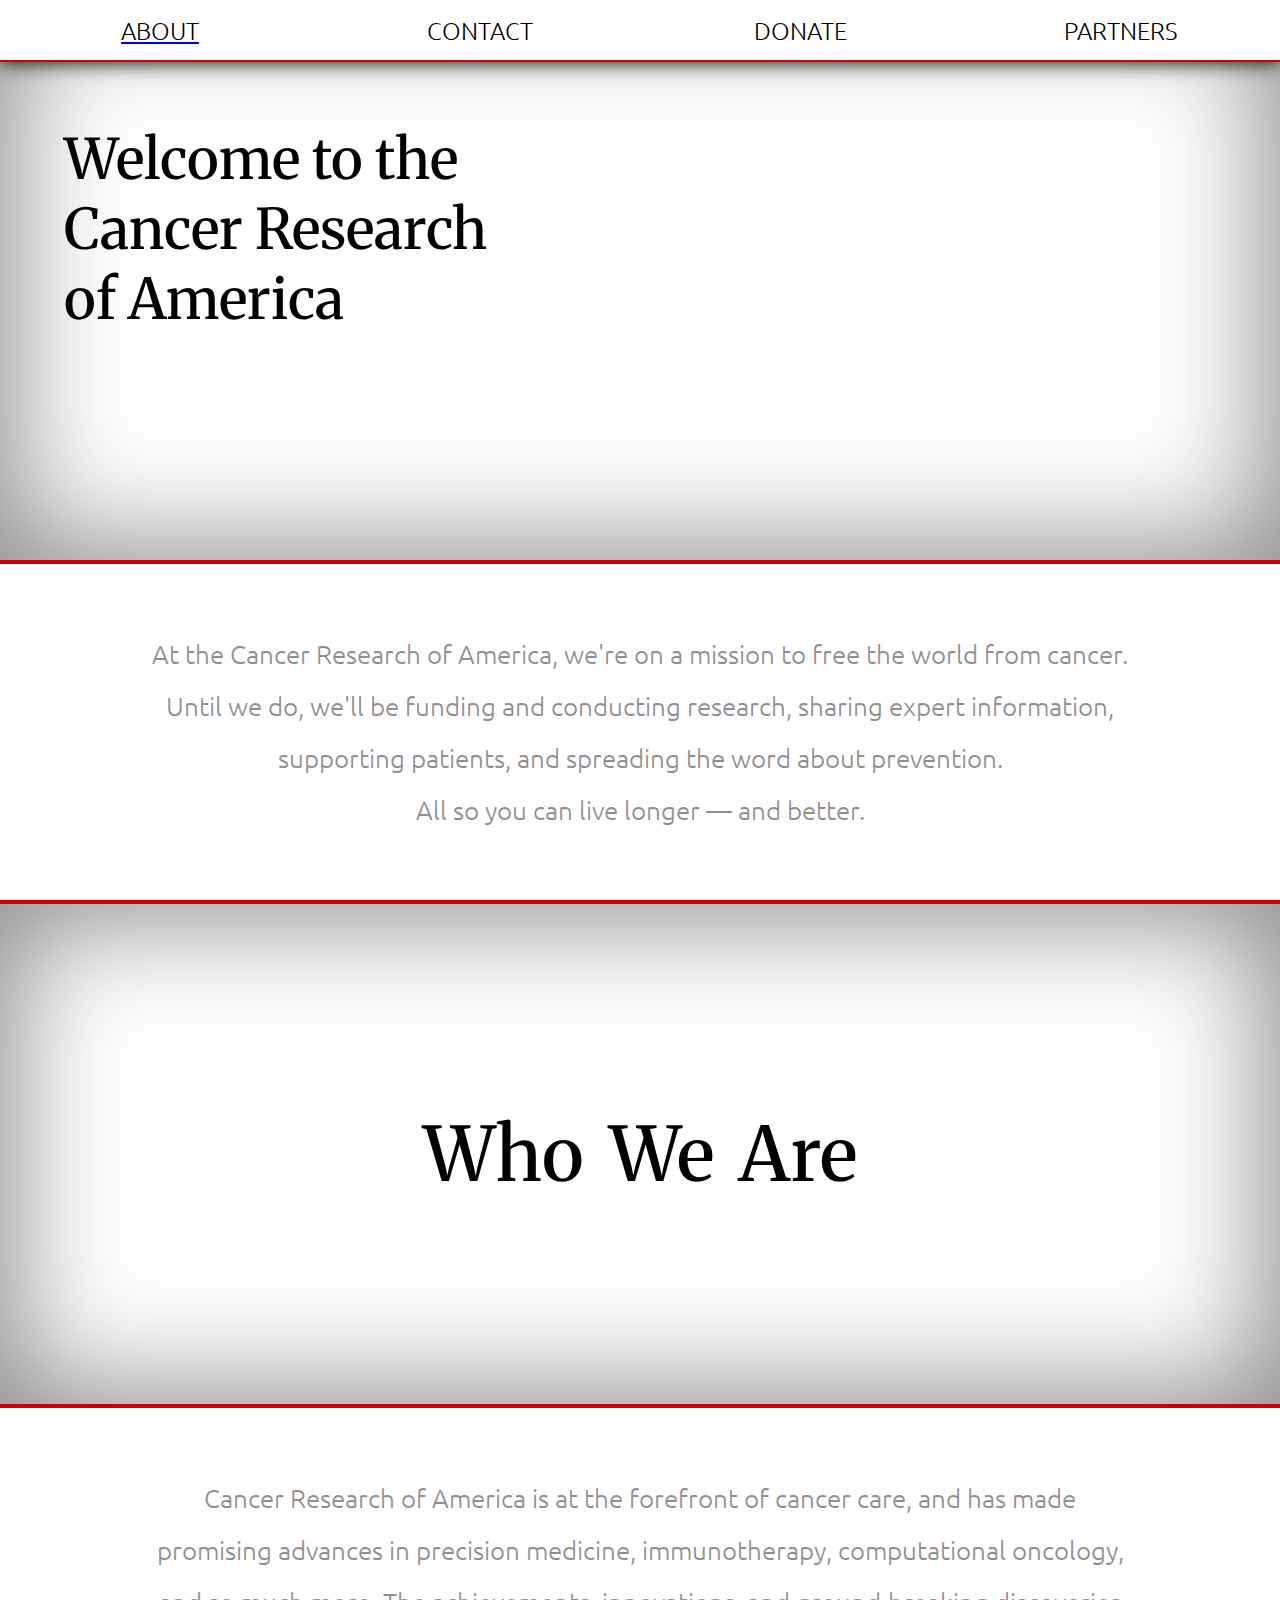
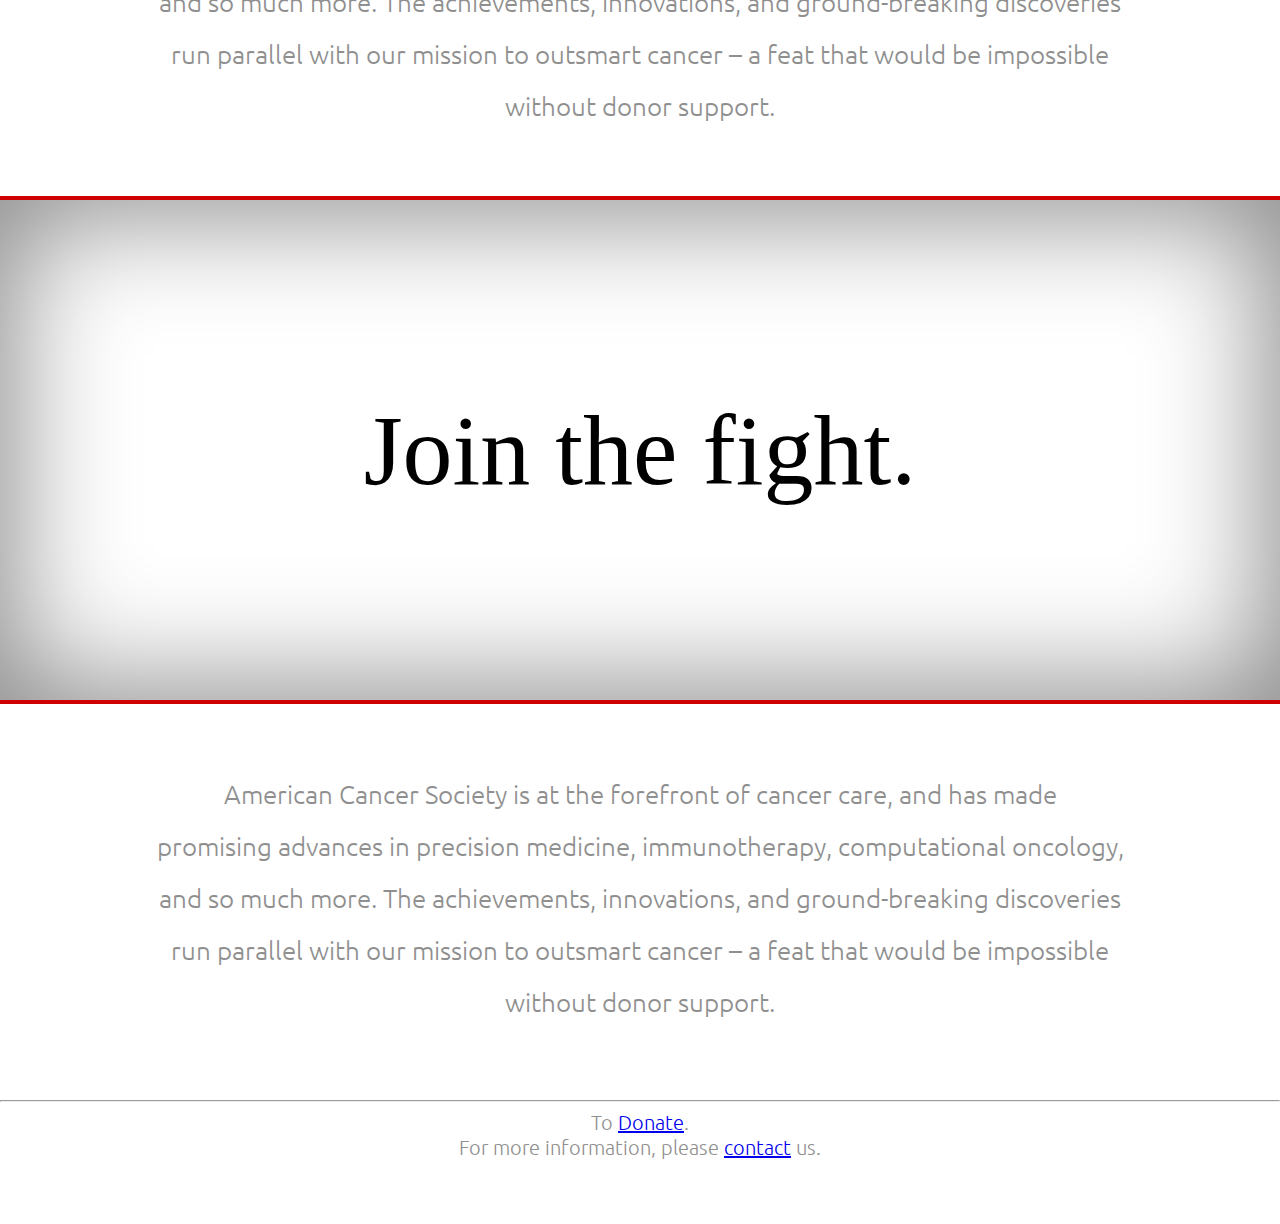
==== commit b275065d: "Merge pull request #23 from MahdiurRahman/about" ====
--- a/index.html
+++ b/index.html
@@ -12,9 +12,16 @@
 <body>
     <!-- NAVBAR -->
         <div class="nav">
-            <a class="nav_link nav_partners">
-                <p>partners</p>
-            </a>
+            <div class="nav_partners">
+                <p class="thing">partners</p>
+                <div class="nav_div">
+                    <a><p>U.S. Department of Health</p></a>
+                    <a><p>Bill & Melinda Gates Foundation</p></a>
+                    <a><p>The Don</p></a>
+                    <a><p>National Foundation</p></a>
+                    <a><p>Hunter CS Department</p></a>
+                </div>
+            </div>
             <a class="nav_link" href="donate.html">
                 <p class="nav_donate">donate</p>
             </a>
@@ -24,12 +31,6 @@
             <a class="nav_link nav_about" href="index.html">
                 <p>about</p>
             </a>
-            <div class="nav_div">
-                <a>one</a>
-                <a>two</a>
-                <a>three</a>
-                <a>four</a>
-            </div>
         </div>
 
     <!-- put code after here -->
@@ -37,12 +38,12 @@
 	<div class="about_div">
         <div class="banner1">
             <p class= banner1P>
-                  Welcome to the<br>American Cancer<br>    Society
+                  Welcome to the<br>Cancer Research<br>of America
             </p>    
         </div>
 
 		<p class="aboutPar"> 
-		At the American Cancer Society, we're on a mission to free the world from cancer. <br>
+		At the Cancer Research of America, we're on a mission to free the world from cancer. <br>
 		Until we do, we'll be funding and conducting research, sharing expert information, <br>
 		supporting patients, and spreading the word about prevention. <br>
 		All so you can live longer — and better.
@@ -55,7 +56,7 @@
         </div>
 
         <p class=aboutPar>
-                American Cancer Society is at the forefront of cancer care, and has made <br> 
+            Cancer Research of America is at the forefront of cancer care, and has made <br> 
                 promising advances in precision medicine, immunotherapy, computational oncology, <br>
                 and so much more. The achievements, innovations, and ground-breaking discoveries <br>
                 run parallel with our mission to outsmart cancer – a feat that would be impossible <br>
--- a/index.css
+++ b/index.css
@@ -7,7 +7,7 @@
 .nav {
 	height: 60px;
 	display: flex;
-	flex-flow: row-reverse wrap;
+	flex-flow: row-reverse;
 	position: fixed;
 	width: 100%;
 	box-shadow: 0px 0px 20px black;
@@ -34,17 +34,40 @@
 	text-decoration: underline;
 }
 
+.nav_partners {
+	display: flex;
+	width: 25%;
+	flex-direction: column;
+	align-items: center;
+	background-color: white;
+}
+
+.nav_partners p {
+	margin-top: 0px;
+	margin-bottom: 0px;
+	font-family: 'Ubuntu', sans-serif;
+	font-size: 24px;
+	font-weight: lighter;
+	text-transform: uppercase;
+	height: 60px !important;
+	display: flex;
+	align-items: center;
+}
+
 .nav_div {
+	width: 100%;
 	font-size: 18px;
-	text-align: center;
 	display: flex;
 	flex-direction: column;
-	padding-bottom: 10px;
 	border-radius: 0 0 0 10px;
+	margin-top: 20px;
 	display: none;
 }
 
-.nav_div a {
+.nav_div p {
+	padding: 0;
+	margin: 0 !important;
+	width: 100%;
 	font-family: 'Ubuntu', sans-serif;
 	font-weight: lighter;
 	color: black;
@@ -60,7 +83,15 @@
 }
 
 .nav_partners:hover .nav_div {
-	display: flex;
+	padding-left: 20px;
+	border-width: 0 0 2px 2px;
+	border-style: solid;
+	border-color: red;
+	display: block;
+}
+
+.nav_div a:hover {
+	text-decoration: underline;
 }
 
 
@@ -71,3 +102,20 @@
 
 
 
+
+
+
+
+
+
+
+
+
+
+
+
+
+
+
+
+
